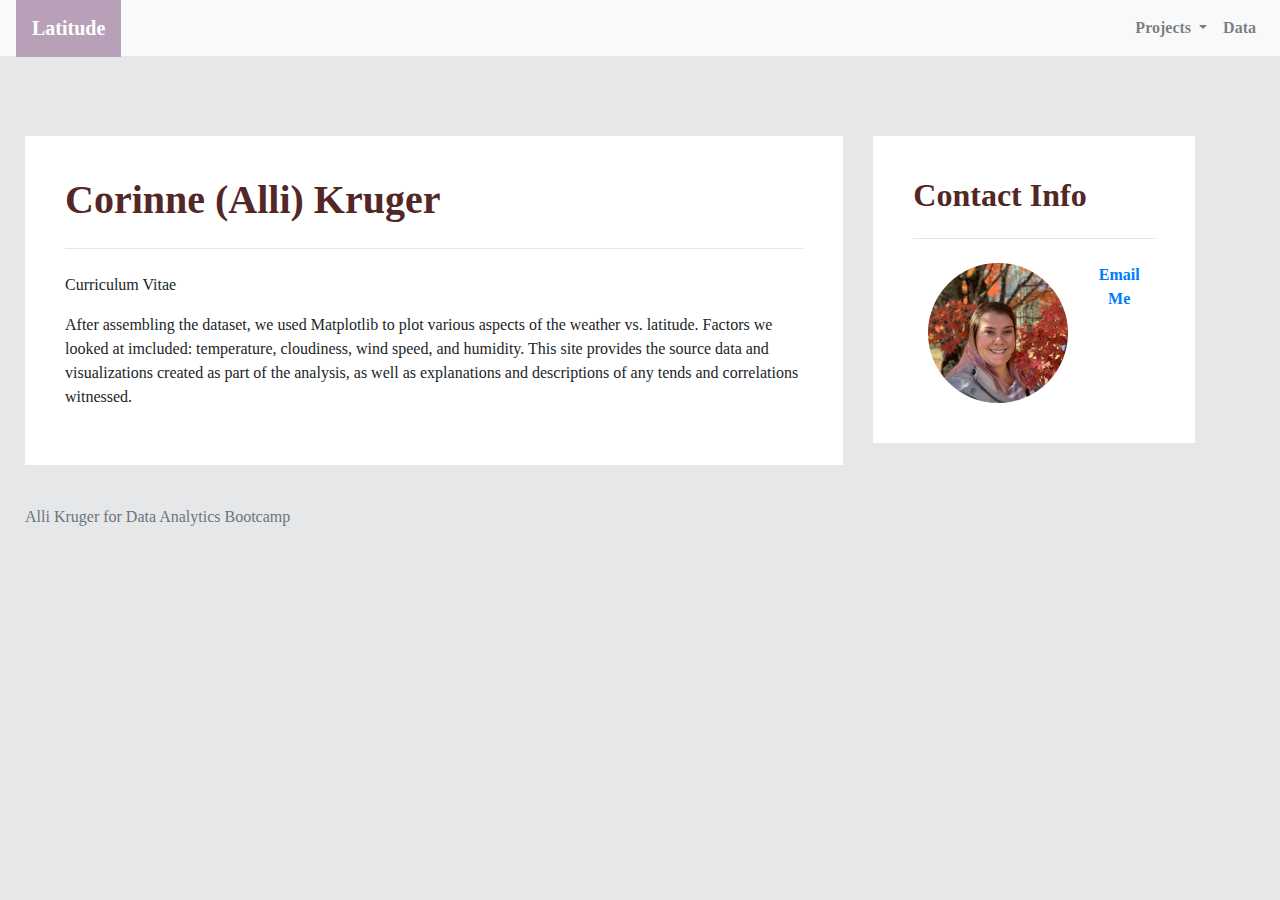
==== index - Copy.html @ 2d53a796 "Added new colors with contact info div." ====
<!-- Copy/paste the stylesheet <link> into your <head> before all other stylesheets to load our CSS. ○ 
<link rel="stylesheet" href="https://stackpath.bootstrapcdn.com/bootstrap/4.3.1/css/bootstrap.min.css" integrity="sha384ggOyR0iXCbMQv3Xipma34MD+dH/1fQ784/j6cY/iJTQUOhcWr7x9JvoRxT2MZw1T" crossorigin="anonymous"> -->
<!DOCTYPE html>
<html lang="en-US">

<head>
  <meta charset="UTF-8">
  <title>Bootstrap Components</title>
  <link rel="stylesheet" href="https://stackpath.bootstrapcdn.com/bootstrap/4.3.1/css/bootstrap.min.css" integrity="sha384-ggOyR0iXCbMQv3Xipma34MD+dH/1fQ784/j6cY/iJTQUOhcWr7x9JvoRxT2MZw1T" crossorigin="anonymous">
  <script src="https://code.jquery.com/jquery-3.3.1.slim.min.js" integrity="sha384-q8i/X+965DzO0rT7abK41JStQIAqVgRVzpbzo5smXKp4YfRvH+8abtTE1Pi6jizo" crossorigin="anonymous"></script>
  <script src="https://cdnjs.cloudflare.com/ajax/libs/popper.js/1.14.7/umd/popper.min.js" integrity="sha384-UO2eT0CpHqdSJQ6hJty5KVphtPhzWj9WO1clHTMGa3JDZwrnQq4sF86dIHNDz0W1" crossorigin="anonymous"></script>
  <script src="https://stackpath.bootstrapcdn.com/bootstrap/4.3.1/js/bootstrap.min.js" integrity="sha384-JjSmVgyd0p3pXB1rRibZUAYoIIy6OrQ6VrjIEaFf/nJGzIxFDsf4x0xIM+B07jRM" crossorigin="anonymous"></script>
  <!-- <link rel="stylesheet" href="style.css"> -->
  <style>

.bold {
    font-weight: bold
}

.large_font {
    font-size: large;
}

.margin-top-large {
  margin-top: 80px;
}

.margin-top-md {
  margin-top: 40px;
}

.center_big {
  display: block;
  margin-left: auto;
  margin-right: auto;
  width: 50%;
}
.center {
  display: block;
  margin-top: 3%;
  margin-bottom: auto;
}

.basefont {
  font-style: normal;
  font-weight: bold;
  font-family: Georgia, 'Times New Roman', Times, serif;
  color: #542727;
}

.page_bg {
  background-color: #E5E7E9;
}

.content_bg {
  background-color: #ffffff;
}

.menu {
  font-style: normal;
  font-weight: bold;
  font-family: Georgia, 'Times New Roman', Times, serif;
}
.menu_link {
  color: #ffffff !important;
  padding: .9rem 1rem;
  margin: -1rem 0rem;
  background-color:  #B9A0B9;
}

.contentfont {
  font-style: normal;
  font-weight: bold;
  font-family: Georgia, 'Times New Roman', Times, serif;
  color: #B9A0B9;
  text-align: center;
}

.pfont {
  font-style: normal;
  font-family: Georgia, 'Times New Roman', Times, serif;
  text-align: left;
}

.topnav-right {
  float: right;
}

.left_padding {
  padding-left: 40px;
}

.right_padding {
  padding-right: 100px;
}

.box_padding{
  padding-top: 40px;
  padding-bottom: 40px;
  padding-right: 40px;
  padding-left: 40px;
}

.margin_smb {
  margin-left: 40px;
  margin-right: 40px;
}

@media only screen and (max-width: 768px) {
  /* For mobile phones: */
  [class*="col-"] {
    padding-left: 100px;
    padding-right: 100px;
  }
}

.footer {
  font-style: normal;
  font-family: Georgia, 'Times New Roman', Times, serif;
  text-align: center;
  padding: 40px;
  background-color: ;
}

.contact-email {
  text-align: center;
}
  </style>
</head>
<body class="page_bg">
  <nav class="navbar navbar-expand-lg navbar-light bg-light menu">
    <a class="navbar-brand menu_link" href="index.html">Latitude</a>
    <button class="navbar-toggler" type="button" data-toggle="collapse" data-target="#navbarSupportedContent" aria-controls="navbarSupportedContent" aria-expanded="false" aria-label="Toggle navigation">
      <span class="navbar-toggler-icon"></span>
    </button>

    <div class="collapse navbar-collapse justify-content-end" id="navbarSupportedContent">
      <ul class="nav navbar-nav">
        <li class="nav-item dropdown">
          <a class="nav-link dropdown-toggle ml-auto" href="#" id="navbarDropdown" role="button" data-toggle="dropdown" aria-haspopup="true" aria-expanded="false">
            Projects
          </a>
          <div class="dropdown-menu topnav-right" aria-labelledby="navbarDropdown">
            <a class="dropdown-item" href="https://github.com/positivelyalli/COVID19_ETL_Project/blob/master/ETL%20Project%20Report.pdf">COVID-19 ETL</a>
            <a class="dropdown-item" href="https://positivelyalli.github.io/dogbreed_circlepack/">Dog Breed Circle Pack</a>
            <a class="dropdown-item" href="https://github.com/positivelyalli/gender-detector">Gender Detector</a>
          </div>
        </li>
          <li class="nav-item topnav-right">
            <a class="nav-link" href="data.html">Data</a>
          </li>
      </ul> 
    </div>
  </nav>


  <div class="row">
    <div class="col-lg-8 left_padding">
        <div class="container margin-top-large content_bg box_padding">
            <h1 class ="basefont" >Corinne (Alli) Kruger</h1>
            <hr class="my-4">
            <p class="pfont">
              Curriculum Vitae
            </p>
            <p class="pfont">
              After assembling the dataset, we used Matplotlib to plot various aspects of the weather vs. latitude. Factors we looked at imcluded:
              temperature, cloudiness, wind speed, and humidity. This site provides the source data and visualizations created as part of the analysis,
              as well as explanations and descriptions of any tends and correlations witnessed.
            </p>
            
        </div>
    </div>
    
    <div class="container-fluid col-lg-4 bgcolor right_padding">
      <div class="bold basefont margin-top-large content_bg box_padding">
          <h2 class="basefont display-6">Contact Info</h2>
          <hr class="my-4">
          <div class = "container-fluid">
            <div class='row'>
                <div class="col">
                  <img alt="Corinne (Alli) Kruger" src="Resources/assets/images/FallProfile.jpg" class="rounded-circle" width="140" height="140"/>                    
                </div>
                <div class="col">
                  <a href="mailto:corinne.alli.kruger@gmail.com">
                      <p class="contact-email">Email Me</p>
                  </a>
                  <a href=>

                  </a>  
                </div>
              </div>
          </div>   
    </div>

  </div>
  <footer>
    <div class = "container footer">
      <span class="text-muted">Alli Kruger for Data Analytics Bootcamp</span>

    </div>
  </footer>
</body>

</html>
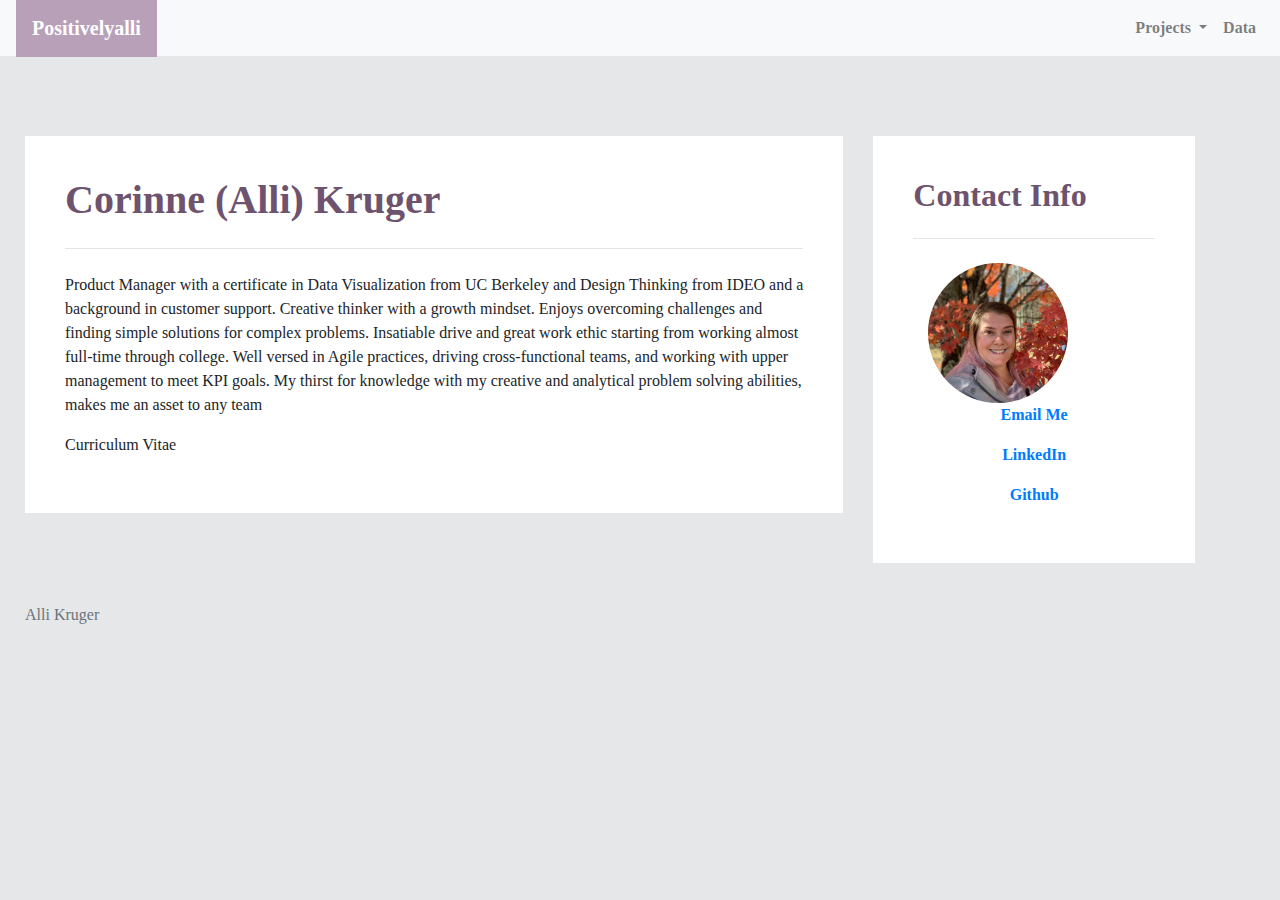
==== commit ca6bb7bc: "Changed to be personal.Need to add CV." ====
--- a/index - Copy.html
+++ b/index - Copy.html
@@ -45,7 +45,7 @@
   font-style: normal;
   font-weight: bold;
   font-family: Georgia, 'Times New Roman', Times, serif;
-  color: #542727;
+  color: #6E536E;
 }
 
 .page_bg {
@@ -122,14 +122,14 @@
   background-color: ;
 }
 
-.contact-email {
+.contact {
   text-align: center;
 }
   </style>
 </head>
 <body class="page_bg">
   <nav class="navbar navbar-expand-lg navbar-light bg-light menu">
-    <a class="navbar-brand menu_link" href="index.html">Latitude</a>
+    <a class="navbar-brand menu_link" href="index.html">Positivelyalli</a>
     <button class="navbar-toggler" type="button" data-toggle="collapse" data-target="#navbarSupportedContent" aria-controls="navbarSupportedContent" aria-expanded="false" aria-label="Toggle navigation">
       <span class="navbar-toggler-icon"></span>
     </button>
@@ -160,12 +160,10 @@
             <h1 class ="basefont" >Corinne (Alli) Kruger</h1>
             <hr class="my-4">
             <p class="pfont">
-              Curriculum Vitae
+              Product Manager with a certificate in Data Visualization from UC Berkeley and Design Thinking from IDEO and a background in customer support. Creative thinker with a growth mindset. Enjoys overcoming challenges and finding simple solutions for complex problems. Insatiable drive and great work ethic starting from working almost full-time through college. Well versed in Agile practices, driving cross-functional teams, and working with upper management to meet KPI goals. My thirst for knowledge with my creative and analytical problem solving abilities, makes me an asset to any team
             </p>
             <p class="pfont">
-              After assembling the dataset, we used Matplotlib to plot various aspects of the weather vs. latitude. Factors we looked at imcluded:
-              temperature, cloudiness, wind speed, and humidity. This site provides the source data and visualizations created as part of the analysis,
-              as well as explanations and descriptions of any tends and correlations witnessed.
+              Curriculum Vitae
             </p>
             
         </div>
@@ -182,10 +180,13 @@
                 </div>
                 <div class="col">
                   <a href="mailto:corinne.alli.kruger@gmail.com">
-                      <p class="contact-email">Email Me</p>
+                      <p class="contact">Email Me</p>
                   </a>
-                  <a href=>
-
+                  <a href="https://www.linkedin.com/in/alli-kruger/">
+                    <p class="contact">LinkedIn</p>
+                  </a>
+                  <a href="https://github.com/positivelyalli">
+                    <p class="contact">Github</p>
                   </a>  
                 </div>
               </div>
@@ -195,7 +196,7 @@
   </div>
   <footer>
     <div class = "container footer">
-      <span class="text-muted">Alli Kruger for Data Analytics Bootcamp</span>
+      <span class="text-muted">Alli Kruger </span>
 
     </div>
   </footer>
